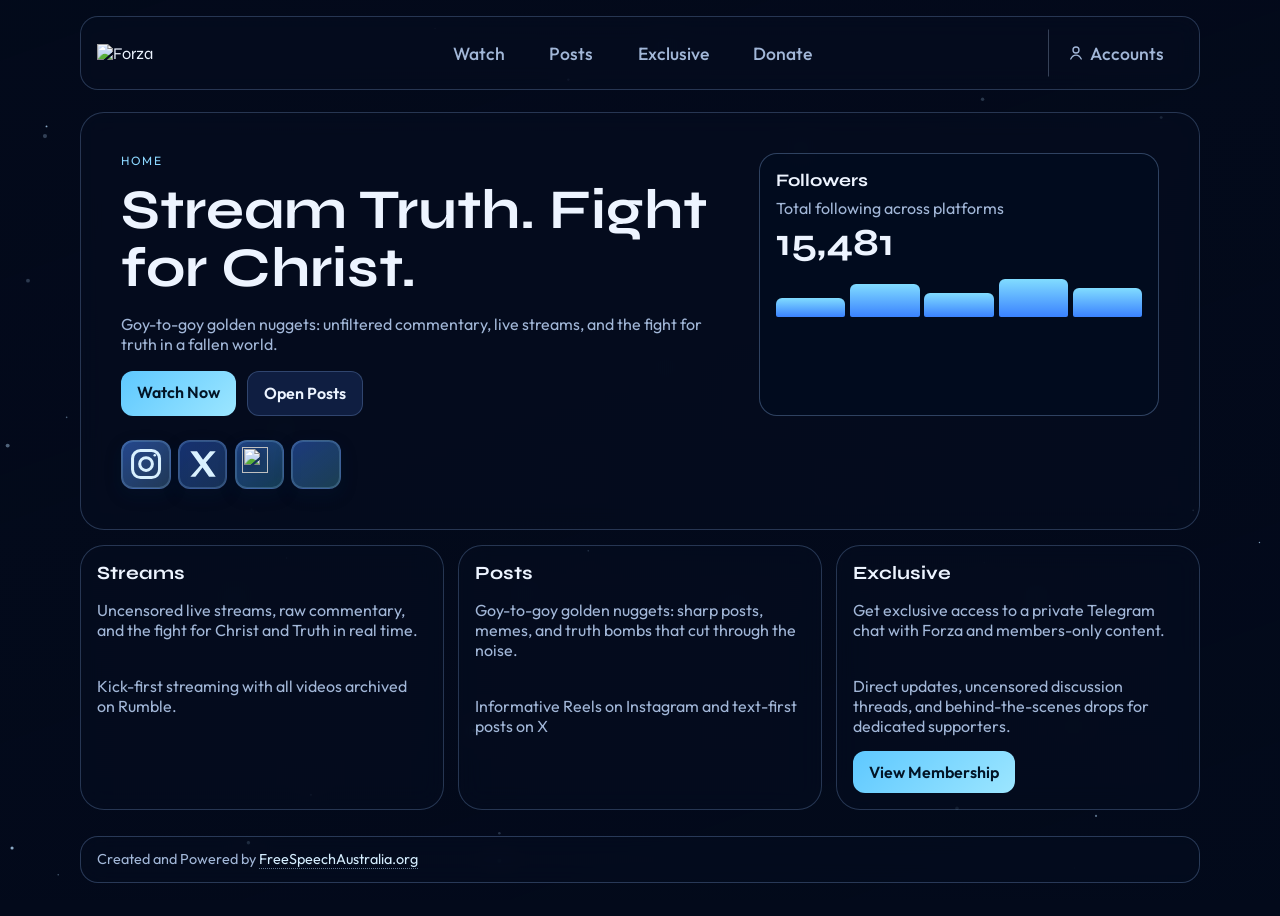
==== index.html @ 4218550f "Cache bust stylesheet version" ====
<!DOCTYPE html>
<html lang="en">
<head>
  <meta charset="UTF-8" />
  <meta name="viewport" content="width=device-width, initial-scale=1.0" />
  <title>Forza | Home</title>
  <link rel="icon" type="image/png" href="Branding/favicon.png?v=20260303-new-mark" />
  <link rel="preconnect" href="https://fonts.googleapis.com" />
  <link rel="preconnect" href="https://fonts.gstatic.com" crossorigin />
  <link href="https://fonts.googleapis.com/css2?family=Outfit:wght@400;500;700&family=Syne:wght@500;700&display=swap" rel="stylesheet" />
  <link rel="stylesheet" href="style.css?v=20260312-accounts-panel-spacing" />
</head>
<body data-api-base-url="https://fsa-api-3iis.onrender.com" data-creator-slug="forza">
  <canvas id="nebula-canvas" aria-hidden="true"></canvas>

  <header class="header-shell" id="top">
    <a class="logo" href="/">
      <img src="Branding/logo.png" alt="Forza" />
    </a>

    <button class="nav-toggle" aria-expanded="false" aria-controls="header-nav">
      <span></span><span></span><span></span>
      <span class="sr-only">Toggle navigation</span>
    </button>

    <nav id="header-nav" class="header-nav" aria-label="Primary navigation">
      <a href="/watch">Watch</a>
      <a href="/posts">Posts</a>
      <a href="/exclusive">Exclusive</a>
      <a href="/donate">Donate</a>
    </nav>

    <a class="accounts" href="/accounts" aria-label="Accounts">
      <svg viewBox="0 0 24 24" fill="none" stroke="currentColor" stroke-width="1.8" stroke-linecap="round" stroke-linejoin="round" aria-hidden="true">
        <circle cx="12" cy="8" r="4"></circle>
        <path d="M5 20c1.6-3.6 4.5-5.2 7-5.2S17.4 16.4 19 20"></path>
      </svg>
      <span>Accounts</span>
    </a>
  </header>

  <main id="app-root"></main>

  <footer class="site-footer">
    <section class="glass site-footer-shell">
      <p class="site-footer-credit">Created and Powered by <a href="https://freespeechaustralia.org" target="_blank" rel="noopener noreferrer">FreeSpeechAustralia.org</a></p>
    </section>
  </footer>

  <script src="script.js?v=20260312-spa-shared"></script>
  <script src="app.js?v=20260312-spa-router"></script>
</body>
</html>
---- style.css ----
:root {
  --bg: #030a1b;
  --text: #edf4ff;
  --muted: #a2b7d8;
  --line: rgba(151, 191, 255, 0.24);
  --glass: rgba(7, 17, 39, 0.30);
  --accent: #5ec8ff;
}

* {
  box-sizing: border-box;
}

html,
body {
  margin: 0;
  min-height: 100%;
}

body {
  font-family: "Outfit", sans-serif;
  color: var(--text);
  background: var(--bg);
  overflow-x: hidden;
  position: relative;
  min-height: 100dvh;
}

body::before {
  content: "";
  position: fixed;
  inset: 0;
  z-index: -3;
  background-image: linear-gradient(160deg, rgba(3, 10, 27, 0.68), rgba(3, 10, 27, 0.46)), url("Branding/background.png");
  background-size: cover;
  background-position: top center;
  background-repeat: no-repeat;
}

#nebula-canvas {
  position: fixed;
  inset: 0;
  width: 100%;
  height: 100%;
  z-index: -2;
  pointer-events: none;
}

.header-shell {
  width: min(1120px, calc(100% - 2rem));
  margin: 1rem auto;
  border-radius: 18px;
  border: 1px solid var(--line);
  background: var(--glass);
  backdrop-filter: blur(12px);
  display: grid;
  grid-template-columns: auto 1fr auto;
  align-items: center;
  gap: 0.9rem;
  padding: 0.75rem 1rem;
  position: sticky;
  top: 0.6rem;
  z-index: 12;
}

.logo {
  display: inline-flex;
  align-items: center;
  gap: 0.6rem;
  text-decoration: none;
  color: var(--text);
  font-family: "Syne", sans-serif;
  font-size: 1.02rem;
}

.logo img {
  width: 120px;
  height: auto;
}

.header-nav {
  justify-self: center;
  display: inline-flex;
  gap: 0.45rem;
  flex-wrap: wrap;
}

.header-nav a,
.accounts {
  text-decoration: none;
  color: var(--muted);
  padding: 0.72rem 1.1rem;
  border-radius: 999px;
  border: 1px solid transparent;
  transition: all 180ms ease;
  font-size: 1.1rem;
  font-weight: 500;
}

.header-nav a:hover,
.accounts:hover {
  color: var(--text);
  border-color: var(--line);
  background: rgba(96, 139, 255, 0.16);
}

.header-nav a[aria-current="page"] {
  color: var(--text);
  border-color: var(--line);
  background: rgba(96, 139, 255, 0.2);
}

.accounts {
  display: inline-flex;
  align-items: center;
  gap: 0.36rem;
  border-left: 1px solid rgba(162, 183, 216, 0.32);
  border-radius: 0;
}

.accounts svg {
  width: 18px;
  height: 18px;
}


.nav-toggle {
  display: none;
  background: transparent;
  border: 1px solid var(--line);
  border-radius: 10px;
  padding: 0.45rem;
}

.nav-toggle span {
  display: block;
  width: 18px;
  height: 2px;
  background: var(--text);
  margin: 3px 0;
}

.sr-only {
  position: absolute;
  width: 1px;
  height: 1px;
  overflow: hidden;
  clip-path: inset(50%);
}

main {
  width: min(1120px, calc(100% - 2rem));
  margin: 1.4rem auto 1.6rem;
}

.streams-main {
  display: grid;
  gap: 0.9rem;
}

.streams-hero {
  display: grid;
  grid-template-columns: 1.3fr 0.7fr;
  gap: 1rem;
  padding: clamp(1.2rem, 4vw, 2rem);
}

.streams-hero-logo {
  display: block;
  width: min(220px, 58vw);
  height: auto;
  padding: 0.42rem 0.76rem;
  margin: 0.65rem 0 0.25rem;
  border-radius: 14px;
  border: 1px solid rgba(140, 255, 190, 0.34);
  background: linear-gradient(140deg, rgba(124, 255, 176, 0.24), rgba(111, 240, 255, 0.14));
  box-shadow:
    inset 0 0 0 1px rgba(191, 255, 218, 0.16),
    0 9px 20px rgba(5, 18, 36, 0.34);
  filter: drop-shadow(0 6px 16px rgba(4, 14, 34, 0.45));
}

.sort-panel {
  display: grid;
  align-content: start;
  gap: 0.55rem;
  border: 1px solid rgba(151, 191, 255, 0.28);
  border-radius: 16px;
  background: rgba(3, 13, 32, 0.6);
  padding: 0.9rem;
}

.sort-panel label {
  font-size: 0.82rem;
  color: #8cd7ff;
  text-transform: uppercase;
  letter-spacing: 0.11em;
}

.sort-panel select {
  border: 1px solid var(--line);
  border-radius: 10px;
  padding: 0.64rem 0.72rem;
  background: rgba(7, 17, 39, 0.9);
  color: var(--text);
  font: 500 1rem/1 "Outfit", sans-serif;
}

.sort-panel p {
  margin: 0.1rem 0 0;
  color: var(--muted);
}

.sort-panel.is-empty {
  display: flex;
  align-items: center;
  justify-content: center;
  min-height: 92px;
}

.sort-panel.is-empty label,
.sort-panel.is-empty select {
  display: none;
}

.sort-panel.is-empty p {
  margin: 0;
  color: #d6eeff;
  font-weight: 600;
}

.video-grid {
  display: grid;
  gap: 0.9rem;
  grid-template-columns: repeat(2, minmax(0, 1fr));
}

.video-placeholder {
  grid-column: 1 / -1;
  min-height: 180px;
  display: grid;
  place-items: center;
  padding: 1.2rem;
  border-style: dashed;
  border-color: rgba(151, 191, 255, 0.32);
  background: linear-gradient(165deg, rgba(8, 20, 48, 0.64), rgba(8, 16, 35, 0.58));
  text-align: center;
}

.video-placeholder p {
  margin: 0;
  color: #d6eeff;
  font-size: 1.02rem;
}

.video-card {
  overflow: hidden;
}

.video-embed-wrap {
  position: relative;
  aspect-ratio: 16 / 9;
  border-bottom: 1px solid rgba(151, 191, 255, 0.2);
}

.video-embed-wrap iframe {
  width: 100%;
  height: 100%;
  border: 0;
  background: #020814;
}

.video-meta {
  padding: 0.9rem;
}

.video-meta h2 {
  margin: 0;
  font-size: 1.1rem;
}

.video-meta p {
  margin: 0.55rem 0;
  color: var(--muted);
}

.video-meta a {
  color: #8cd7ff;
  text-decoration: none;
  font-weight: 500;
}

.video-meta a:hover {
  color: var(--text);
}

.watch-profile-layout {
  display: grid;
  grid-template-columns: 1fr;
}

.kick-profile-card {
  position: relative;
  overflow: hidden;
  border-color: rgba(107, 244, 153, 0.34);
  background:
    radial-gradient(1200px 260px at 88% -28%, rgba(132, 255, 158, 0.18), transparent 62%),
    linear-gradient(165deg, rgba(8, 33, 25, 0.86), rgba(7, 22, 46, 0.68));
  box-shadow:
    inset 0 0 0 1px rgba(136, 255, 177, 0.12),
    0 18px 36px rgba(6, 22, 20, 0.38);
}

.kick-profile-logo {
  width: 104px;
  height: auto;
  display: block;
  margin-bottom: 0.82rem;
  border-radius: 9px;
  border: 1px solid rgba(144, 255, 182, 0.36);
  box-shadow: 0 7px 16px rgba(7, 20, 17, 0.4);
}

.kick-profile-card .kick-profile-head {
  display: flex;
  align-items: center;
  gap: 0.82rem;
}

.kick-profile-meta {
  min-width: 0;
  flex: 1;
}

.kick-profile-meta h2 {
  margin: 0;
  color: #e9fff1;
  font-size: 1.35rem;
}

.kick-follow-btn {
  margin-left: auto;
  display: inline-flex;
  align-items: center;
  justify-content: center;
  min-height: 2rem;
  padding: 0.45rem 0.92rem;
  border-radius: 999px;
  border: 1px solid rgba(156, 255, 122, 0.72);
  background: linear-gradient(135deg, #67f62b, #95ff56);
  color: #0a170f;
  text-decoration: none;
  font-size: 0.78rem;
  font-weight: 800;
  letter-spacing: 0.08em;
  text-transform: uppercase;
  box-shadow:
    inset 0 1px 0 rgba(236, 255, 231, 0.62),
    0 8px 18px rgba(53, 169, 66, 0.38);
  transition: transform 180ms ease, filter 180ms ease, box-shadow 180ms ease;
}

.kick-follow-btn:hover {
  transform: translateY(-1px);
  filter: brightness(1.03);
  box-shadow:
    inset 0 1px 0 rgba(236, 255, 231, 0.72),
    0 10px 20px rgba(53, 169, 66, 0.44);
}

.kick-profile-card .profile-avatar {
  border-color: rgba(123, 255, 176, 0.5);
  background: linear-gradient(140deg, rgba(52, 194, 111, 0.34), rgba(66, 218, 255, 0.2));
}

.kick-profile-card .profile-handle {
  color: #8ff5bc;
}

.kick-profile-card .profile-copy {
  color: #d2ffe0;
}

.kick-profile-card .btn.primary {
  color: #e9fff1;
  border: 1px solid rgba(123, 255, 176, 0.4);
  background: linear-gradient(135deg, rgba(23, 82, 48, 0.9), rgba(10, 40, 31, 0.92));
}

.kick-profile-card .btn.primary:hover {
  border-color: rgba(159, 255, 198, 0.62);
  background: linear-gradient(135deg, rgba(29, 97, 57, 0.92), rgba(12, 46, 35, 0.94));
}

.glass {
  border: 1px solid var(--line);
  border-radius: 24px;
  backdrop-filter: blur(12px);
  background: var(--glass);
}

.hero-grid {
  display: flex;
  flex-direction: column;
  padding: clamp(1.2rem, 4vw, 2.5rem);
}

.hero-content {
  display: grid;
  grid-template-columns: 1.4fr 0.9fr;
  gap: 1rem;
}

.hero-grid .social-links {
  margin-top: 1.5rem;
  width: min(220px, 100%);
  justify-self: center;
}

.label {
  margin: 0;
  font-size: 0.75rem;
  text-transform: uppercase;
  letter-spacing: 0.13em;
  color: #8cd7ff;
}

h1,
h2,
h3 {
  font-family: "Syne", sans-serif;
}

h1 {
  margin: 0.8rem 0;
  font-size: clamp(2rem, 5vw, 3.5rem);
  line-height: 1.04;
  max-width: 15ch;
}

.copy {
  color: var(--muted);
  max-width: 55ch;
}

.hero-actions {
  margin-top: 1.1rem;
  display: flex;
  gap: 0.7rem;
  flex-wrap: wrap;
}

.btn {
  text-decoration: none;
  padding: 0.7rem 1rem;
  border-radius: 12px;
  font-weight: 600;
}

.btn.primary {
  color: #021426;
  background: linear-gradient(135deg, var(--accent), #9ce6ff);
}

.btn.ghost {
  color: var(--text);
  border: 1px solid var(--line);
  background: rgba(85, 130, 255, 0.16);
}

.pulse-card {
  border: 1px solid rgba(151, 191, 255, 0.3);
  border-radius: 18px;
  padding: 1rem;
  background: rgba(3, 13, 32, 0.62);
}

.pulse-card h2 {
  margin: 0;
  font-size: 1.1rem;
}

.pulse-card p {
  margin: 0.4rem 0;
  color: var(--muted);
}

.pulse-card strong {
  font: 700 clamp(1.8rem, 5vw, 2.4rem) / 1 "Syne", sans-serif;
}

.mini-bars {
  display: grid;
  grid-template-columns: repeat(5, 1fr);
  gap: 0.3rem;
  margin-top: 0.8rem;
  align-items: end;
  height: 42px;
}

.mini-bars span {
  display: block;
  border-radius: 6px 6px 2px 2px;
  background: linear-gradient(to top, #3a82ff, #81dcff);
  animation: bounce 1.8s ease-in-out infinite;
}

.mini-bars span:nth-child(1) { height: 46%; animation-delay: 0s; }
.mini-bars span:nth-child(2) { height: 80%; animation-delay: 0.15s; }
.mini-bars span:nth-child(3) { height: 58%; animation-delay: 0.3s; }
.mini-bars span:nth-child(4) { height: 92%; animation-delay: 0.45s; }
.mini-bars span:nth-child(5) { height: 70%; animation-delay: 0.6s; }

@keyframes bounce {
  0%,
  100% { transform: translateY(0); }
  50% { transform: translateY(-4px); }
}

.card-grid {
  margin-top: 0.95rem;
  display: grid;
  gap: 0.85rem;
  grid-template-columns: repeat(3, minmax(0, 1fr));
}

.card-grid article {
  padding: 1rem;
}

.card-grid h3 {
  margin: 0;
}

.card-grid p {
  margin-bottom: 0;
  color: var(--muted);
}

.social-links {
  margin-top: 0.65rem;
  display: grid;
  grid-template-columns: repeat(4, minmax(0, 1fr));
  gap: 0.45rem;
}

.social-links a {
  display: grid;
  place-items: center;
  text-decoration: none;
  color: var(--text);
  aspect-ratio: 1 / 1;
  border-radius: 12px;
  border: 1px solid rgba(151, 191, 255, 0.28);
  background: linear-gradient(145deg, rgba(58, 119, 255, 0.44), rgba(83, 214, 255, 0.24));
  box-shadow: inset 0 0 0 1px rgba(155, 220, 255, 0.2), 0 6px 16px rgba(8, 22, 52, 0.3);
  transition: border-color 180ms ease, transform 180ms ease, background 180ms ease, box-shadow 180ms ease;
}

.social-links a:hover {
  border-color: rgba(151, 191, 255, 0.56);
  background: linear-gradient(145deg, rgba(74, 140, 255, 0.5), rgba(109, 228, 255, 0.3));
  box-shadow: inset 0 0 0 1px rgba(188, 234, 255, 0.28), 0 8px 18px rgba(8, 22, 52, 0.36);
  transform: translateY(-2px);
}

.social-btn.instagram {
  background: linear-gradient(145deg, rgba(68, 132, 255, 0.5), rgba(121, 192, 255, 0.26));
}

.social-btn.x {
  background: linear-gradient(145deg, rgba(38, 85, 191, 0.52), rgba(83, 162, 255, 0.26));
}

.social-btn.kick {
  background: linear-gradient(145deg, rgba(60, 125, 242, 0.5), rgba(79, 214, 255, 0.24));
}

.social-btn.rumble {
  background: linear-gradient(145deg, rgba(52, 108, 220, 0.5), rgba(104, 228, 255, 0.24));
}

.social-links svg {
  width: 80%;
  height: 80%;
  color: #d9f1ff;
}

.social-image {
  width: 74%;
  height: 74%;
  object-fit: contain;
  filter: drop-shadow(0 2px 6px rgba(5, 14, 33, 0.45));
}

.social-image-rumble {
  width: 90%;
  height: auto;
  max-height: 70%;
}

.posts-main {
  display: grid;
  gap: 0.9rem;
}

.posts-hero {
  padding: clamp(1.2rem, 4vw, 2.2rem);
}

.posts-hero h1 {
  max-width: 17ch;
}

.posts-actions {
  margin-top: 1rem;
  display: flex;
  gap: 0.65rem;
  flex-wrap: wrap;
}

.posts-profile-layout {
  display: grid;
  grid-template-columns: repeat(2, minmax(0, 1fr));
  gap: 0.9rem;
}

.posts-layout {
  display: grid;
  grid-template-columns: 1fr;
  gap: 0.9rem;
}

.posts-layout .rss-card {
  width: 100%;
}

.profile-card,
.rss-card {
  padding: 1.1rem;
}

.profile-card h2,
.rss-card h2 {
  margin: 0;
  font-size: 1.3rem;
}

.profile-badge {
  display: inline-flex;
  align-items: center;
  margin-bottom: 0.75rem;
  padding: 0.32rem 0.62rem;
  border-radius: 999px;
  border: 1px solid rgba(151, 191, 255, 0.42);
  background: rgba(52, 122, 255, 0.2);
  color: #cce8ff;
  font-size: 0.78rem;
  letter-spacing: 0.09em;
  text-transform: uppercase;
}

.profile-head {
  display: flex;
  align-items: center;
  gap: 0.75rem;
}

.x-profile-head {
  display: flex;
  align-items: center;
}

.x-profile-meta {
  min-width: 0;
  flex: 1;
}

.x-follow-btn {
  margin-left: auto;
  display: inline-flex;
  align-items: center;
  justify-content: center;
  min-height: 2rem;
  padding: 0.45rem 0.9rem;
  border-radius: 999px;
  border: 1px solid rgba(173, 214, 255, 0.45);
  background: linear-gradient(145deg, rgba(9, 13, 22, 0.95), rgba(25, 36, 56, 0.9));
  color: #eef7ff;
  text-decoration: none;
  font-size: 0.78rem;
  font-weight: 700;
  letter-spacing: 0.07em;
  text-transform: uppercase;
  box-shadow:
    inset 0 0 0 1px rgba(220, 238, 255, 0.14),
    0 8px 18px rgba(3, 10, 25, 0.36);
  transition: transform 180ms ease, border-color 180ms ease, filter 180ms ease;
}

.x-follow-btn:hover {
  transform: translateY(-1px);
  border-color: rgba(194, 228, 255, 0.66);
  filter: brightness(1.06);
}

.instagram-profile-card {
  position: relative;
  overflow: hidden;
  border-color: rgba(255, 154, 120, 0.34);
  background:
    radial-gradient(1100px 250px at 86% -20%, rgba(255, 173, 109, 0.2), transparent 62%),
    linear-gradient(165deg, rgba(53, 16, 64, 0.86), rgba(27, 20, 72, 0.7));
  box-shadow:
    inset 0 0 0 1px rgba(255, 193, 145, 0.12),
    0 18px 36px rgba(32, 14, 52, 0.4);
}

.instagram-profile-logo {
  width: 104px;
  height: auto;
  display: block;
  margin-bottom: 0.82rem;
  box-shadow: 0 7px 16px rgba(25, 8, 39, 0.44);
}

.instagram-profile-head {
  display: flex;
  align-items: center;
  gap: 0.82rem;
}

.instagram-profile-meta {
  min-width: 0;
  flex: 1;
}

.instagram-profile-meta h2 {
  margin: 0;
  color: #ffe9f8;
  font-size: 1.35rem;
}

.instagram-follow-btn {
  margin-left: auto;
  display: inline-flex;
  align-items: center;
  justify-content: center;
  min-height: 2rem;
  padding: 0.45rem 0.92rem;
  border-radius: 999px;
  border: 1px solid rgba(255, 200, 165, 0.62);
  background: linear-gradient(135deg, #ff804c, #ff4da0 48%, #9c5dff);
  color: #ffffff;
  text-decoration: none;
  font-size: 0.78rem;
  font-weight: 800;
  letter-spacing: 0.08em;
  text-transform: uppercase;
  box-shadow:
    inset 0 1px 0 rgba(255, 231, 210, 0.48),
    0 9px 20px rgba(186, 68, 128, 0.42);
  transition: transform 180ms ease, filter 180ms ease, box-shadow 180ms ease;
}

.instagram-follow-btn:hover {
  transform: translateY(-1px);
  filter: brightness(1.03);
  box-shadow:
    inset 0 1px 0 rgba(255, 236, 219, 0.62),
    0 11px 22px rgba(186, 68, 128, 0.5);
}

.instagram-profile-card .profile-avatar {
  border-color: rgba(255, 187, 157, 0.5);
  background: linear-gradient(140deg, rgba(255, 140, 96, 0.35), rgba(175, 102, 255, 0.25));
}

.instagram-profile-card .profile-handle {
  color: #ffbfdb;
}

.instagram-profile-card .profile-copy {
  color: #ffe2f4;
}

.instagram-profile-card .btn.primary {
  color: #fff4fb;
  border: 1px solid rgba(255, 185, 146, 0.44);
  background: linear-gradient(135deg, rgba(120, 45, 114, 0.9), rgba(78, 33, 128, 0.92));
}

.instagram-profile-card .btn.primary:hover {
  border-color: rgba(255, 206, 170, 0.6);
  background: linear-gradient(135deg, rgba(136, 53, 128, 0.92), rgba(90, 39, 143, 0.94));
}

.profile-avatar {
  width: 54px;
  height: 54px;
  border-radius: 16px;
  display: grid;
  place-items: center;
  overflow: hidden;
  font-family: "Syne", sans-serif;
  font-size: 1.4rem;
  font-weight: 700;
  background: linear-gradient(140deg, rgba(83, 150, 255, 0.26), rgba(112, 229, 255, 0.16));
  border: 1px solid rgba(160, 202, 255, 0.44);
  color: #e9f8ff;
}

.profile-avatar-image {
  width: 100%;
  height: 100%;
  object-fit: cover;
  display: block;
}

.profile-handle {
  margin: 0.25rem 0 0;
  color: var(--muted);
  font-size: 0.92rem;
  overflow-wrap: anywhere;
}

.profile-copy {
  margin: 0.85rem 0 0;
  color: #d7ebff;
}

.profile-actions {
  margin-top: 0.9rem;
  display: flex;
  gap: 0.62rem;
  flex-wrap: wrap;
}

.profile-note {
  margin: 0.75rem 0 0;
  color: var(--muted);
  font-size: 0.9rem;
}

.site-footer {
  width: min(1120px, calc(100% - 2rem));
  margin: 0 auto 1.4rem;
}

.site-footer-shell {
  display: grid;
  gap: 0.75rem;
  border-radius: 18px;
  border: 1px solid rgba(151, 191, 255, 0.26);
  padding: 0.85rem 1rem;
}

.site-footer-credit {
  margin: 0;
  color: var(--muted);
  font-size: 0.9rem;
}

.site-footer-credit a {
  color: #d5eeff;
  text-decoration: none;
  border-bottom: 1px dotted rgba(184, 221, 255, 0.52);
}

.site-footer-credit a:hover {
  color: #ffffff;
}

.rss-card {
  border-color: rgba(113, 181, 255, 0.34);
  background: linear-gradient(165deg, rgba(8, 20, 48, 0.84), rgba(10, 31, 72, 0.58));
}

.rss-label {
  display: inline-flex;
  align-items: center;
  margin-bottom: 0.75rem;
  padding: 0.32rem 0.62rem;
  border-radius: 999px;
  border: 1px solid rgba(151, 191, 255, 0.42);
  background: rgba(52, 122, 255, 0.2);
  color: #cce8ff;
  font-size: 0.78rem;
  letter-spacing: 0.09em;
  text-transform: uppercase;
}

.rss-list {
  list-style: none;
  margin: 0.85rem 0 0;
  padding: 0;
  display: grid;
  gap: 0.65rem;
}

.rss-list li {
  border: 1px solid rgba(151, 191, 255, 0.22);
  border-radius: 12px;
  background: rgba(8, 23, 53, 0.55);
}

.rss-list a {
  display: block;
  text-decoration: none;
  color: #d8efff;
  font-weight: 500;
  padding: 0.72rem 0.8rem 0.45rem;
}

.rss-list a:hover {
  color: #ffffff;
}

.rss-list time {
  display: block;
  padding: 0 0.8rem 0.72rem;
  color: var(--muted);
  font-size: 0.85rem;
}

.rss-source {
  margin: 0.75rem 0 0;
  color: var(--muted);
  font-size: 0.83rem;
}

.rss-source a {
  color: #8cd7ff;
}

.donate-main {
  display: grid;
  gap: 0.9rem;
}

.donate-hero {
  padding: clamp(1.2rem, 4vw, 2.2rem);
}

.donate-hero h1 {
  max-width: 16ch;
}

.donate-subcopy {
  margin: 1rem 0 0;
  font-size: 1.03rem;
  color: #d5ecff;
}

.donate-layout {
  display: grid;
  grid-template-columns: 1.15fr 0.85fr;
  gap: 0.9rem;
}

.donate-notes,
.payid-card,
.paypal-card,
.solana-card {
  padding: 1.1rem;
}

.payid-card,
.paypal-card,
.solana-card {
  display: flex;
  flex-direction: column;
}

.donate-notes {
  grid-column: auto;
}

.donate-notes h2,
.payid-card h2,
.paypal-card h2,
.solana-card h2 {
  margin: 0;
  font-size: 1.3rem;
}

.support-points {
  margin: 0.85rem 0 0;
  padding-left: 1.2rem;
  display: grid;
  gap: 0.52rem;
  color: var(--muted);
}

.support-points li::marker {
  color: #8cd7ff;
}

.payid-card {
  border-color: rgba(145, 188, 255, 0.34);
  background: linear-gradient(165deg, rgba(10, 26, 58, 0.84), rgba(13, 35, 78, 0.58));
}

.payid-badge {
  display: inline-flex;
  align-items: center;
  margin-bottom: 0.75rem;
  padding: 0.32rem 0.62rem;
  border-radius: 999px;
  border: 1px solid rgba(151, 191, 255, 0.42);
  background: rgba(52, 122, 255, 0.2);
  color: #cce8ff;
  font-size: 0.78rem;
  letter-spacing: 0.09em;
  text-transform: uppercase;
}

.payid-copy {
  margin: 0.5rem 0 1rem;
  color: var(--muted);
}

.payid-address-box {
  border: 1px dashed rgba(151, 191, 255, 0.42);
  border-radius: 14px;
  background: rgba(8, 22, 52, 0.52);
  padding: 0.75rem;
}

.payid-address-label {
  margin: 0;
  color: #9ed9ff;
  font-size: 0.8rem;
  text-transform: uppercase;
  letter-spacing: 0.1em;
}

.payid-address {
  display: block;
  margin-top: 0.45rem;
  padding: 0.5rem 0.62rem;
  border-radius: 10px;
  background: rgba(15, 47, 101, 0.56);
  color: #e3f6ff;
  font-family: "Courier New", monospace;
  font-size: 0.84rem;
  overflow-wrap: anywhere;
  word-break: break-word;
}

.payid-note {
  margin: 0.9rem 0 0;
  color: var(--muted);
  font-size: 0.88rem;
}

.paypal-card {
  border-color: rgba(113, 181, 255, 0.34);
  background: linear-gradient(165deg, rgba(8, 20, 48, 0.84), rgba(10, 31, 72, 0.58));
}

.paypal-badge {
  display: inline-flex;
  align-items: center;
  margin-bottom: 0.75rem;
  padding: 0.32rem 0.62rem;
  border-radius: 999px;
  border: 1px solid rgba(151, 191, 255, 0.42);
  background: rgba(52, 122, 255, 0.2);
  color: #cce8ff;
  font-size: 0.78rem;
  letter-spacing: 0.09em;
  text-transform: uppercase;
}

.paypal-copy {
  margin: 0.5rem 0 1rem;
  color: var(--muted);
}

.paypal-actions {
  display: grid;
  gap: 0.8rem;
}

.amount-grid {
  display: grid;
  grid-template-columns: repeat(2, minmax(0, 1fr));
  gap: 0.5rem;
}

.amount-grid a {
  display: inline-flex;
  justify-content: center;
  align-items: center;
  min-height: 2.45rem;
  text-decoration: none;
  color: #d8efff;
  border-radius: 12px;
  border: 1px solid rgba(151, 191, 255, 0.33);
  background: linear-gradient(145deg, rgba(42, 104, 236, 0.38), rgba(72, 197, 255, 0.2));
  font-weight: 600;
  transition: border-color 180ms ease, background 180ms ease, transform 180ms ease;
}

.amount-grid a:hover {
  border-color: rgba(180, 221, 255, 0.6);
  background: linear-gradient(145deg, rgba(59, 124, 255, 0.42), rgba(88, 213, 255, 0.24));
  transform: translateY(-1px);
}

.solana-card {
  border-color: rgba(123, 230, 210, 0.34);
  background: linear-gradient(165deg, rgba(7, 40, 41, 0.82), rgba(8, 24, 52, 0.62));
}

.solana-badge {
  display: inline-flex;
  align-items: center;
  margin-bottom: 0.75rem;
  padding: 0.32rem 0.62rem;
  border-radius: 999px;
  border: 1px solid rgba(145, 239, 220, 0.44);
  background: rgba(39, 176, 142, 0.2);
  color: #cbfff3;
  font-size: 0.78rem;
  letter-spacing: 0.09em;
  text-transform: uppercase;
}

.solana-copy {
  margin: 0.5rem 0 1rem;
  color: var(--muted);
}

.solana-wallet-box {
  border: 1px dashed rgba(151, 241, 223, 0.44);
  border-radius: 14px;
  background: rgba(8, 34, 40, 0.48);
  padding: 0.75rem;
}

.solana-wallet-label {
  margin: 0;
  color: #8fe8d4;
  font-size: 0.8rem;
  text-transform: uppercase;
  letter-spacing: 0.1em;
}

.solana-wallet-address {
  display: block;
  margin-top: 0.45rem;
  padding: 0.5rem 0.62rem;
  border-radius: 10px;
  background: rgba(11, 43, 57, 0.62);
  color: #e3fff8;
  font-family: "Courier New", monospace;
  font-size: 0.84rem;
  overflow-wrap: anywhere;
  word-break: break-word;
}

.solana-actions {
  margin-top: auto;
  padding-top: 0.8rem;
  display: grid;
  grid-template-columns: repeat(2, minmax(0, 1fr));
  gap: 0.5rem;
}

.solana-actions .btn {
  min-height: 2.45rem;
  display: inline-flex;
  justify-content: center;
  align-items: center;
  border: 1px solid transparent;
  cursor: pointer;
  font: inherit;
}

.solana-actions .btn.ghost {
  border-color: rgba(145, 239, 220, 0.38);
  background: rgba(29, 123, 104, 0.24);
  color: #dbfff4;
}

.solana-actions .btn.ghost:hover {
  border-color: rgba(182, 255, 238, 0.58);
  background: rgba(39, 146, 123, 0.28);
}

.solana-amount-grid {
  margin-top: 0.8rem;
}

.solana-amount-grid a {
  border-color: rgba(140, 236, 217, 0.38);
  background: linear-gradient(145deg, rgba(28, 120, 122, 0.44), rgba(41, 155, 202, 0.28));
  color: #ddfff6;
}

.solana-amount-grid a:hover {
  border-color: rgba(189, 255, 239, 0.6);
  background: linear-gradient(145deg, rgba(38, 139, 140, 0.48), rgba(52, 169, 219, 0.32));
}

.solana-status {
  margin: 0.75rem 0 0;
  color: var(--muted);
  font-size: 0.88rem;
}

.solana-status[data-tone="success"] {
  color: #c6ffe1;
}

.solana-status[data-tone="error"] {
  color: #ffc8c8;
}

.exclusive-main {
  display: grid;
  gap: 0.9rem;
}

.exclusive-hero {
  padding: clamp(1.2rem, 4vw, 2.2rem);
}

.exclusive-hero h1 {
  max-width: 18ch;
}

.exclusive-subcopy {
  margin: 1rem 0 0;
  font-size: 1.03rem;
  color: #d5ecff;
}

.exclusive-layout {
  display: grid;
  grid-template-columns: 1.15fr 0.85fr;
  gap: 0.9rem;
}

.exclusive-overview,
.membership-card {
  padding: 1.1rem;
}

.exclusive-overview h2,
.membership-card h2 {
  margin: 0;
  font-size: 1.3rem;
}

.exclusive-points {
  margin: 0.85rem 0 0;
  padding-left: 1.2rem;
  display: grid;
  gap: 0.52rem;
  color: var(--muted);
}

.exclusive-points li::marker {
  color: #8cd7ff;
}

.exclusive-note {
  margin: 0.85rem 0 0;
  color: var(--muted);
  font-size: 0.9rem;
}

.membership-card {
  border-color: rgba(121, 198, 255, 0.34);
  background: linear-gradient(165deg, rgba(8, 26, 56, 0.84), rgba(8, 20, 44, 0.62));
}

.membership-badge {
  display: inline-flex;
  align-items: center;
  margin-bottom: 0.75rem;
  padding: 0.32rem 0.62rem;
  border-radius: 999px;
  border: 1px solid rgba(151, 191, 255, 0.42);
  background: rgba(52, 122, 255, 0.2);
  color: #cce8ff;
  font-size: 0.78rem;
  letter-spacing: 0.09em;
  text-transform: uppercase;
}

.membership-copy {
  margin: 0.5rem 0 1rem;
  color: var(--muted);
}

.membership-actions {
  display: grid;
  gap: 0.8rem;
}

.membership-actions .btn[data-loading="true"] {
  opacity: 0.58;
  cursor: wait;
}

.membership-note {
  margin: 0.8rem 0 0;
  color: var(--muted);
  font-size: 0.83rem;
}

.membership-note[data-tone="success"] {
  color: #c6ffe1;
}

.membership-note[data-tone="error"] {
  color: #ffc8c8;
}

.accounts-main {
  display: grid;
  gap: 0.9rem;
}

.accounts-hero {
  padding: clamp(1.2rem, 4vw, 2.2rem);
}

.accounts-hero h1 {
  max-width: 18ch;
}

.accounts-note {
  margin: 1rem 0 0;
  font-size: 1.03rem;
  color: #d5ecff;
}

.accounts-layout {
  display: grid;
  grid-template-columns: 0.95fr 1.05fr;
  gap: 0.9rem;
}

.accounts-actions {
  display: grid;
  gap: 0.9rem;
}

.accounts-main section .account-panel + .account-panel {
  margin-top: 0.9rem;
}

.account-panel {
  padding: 1.1rem;
}

.account-panel h2 {
  margin: 0;
  font-size: 1.3rem;
}

.account-lookup-form {
  margin-top: 0.85rem;
  display: grid;
  gap: 0.6rem;
}

.account-lookup-form label {
  color: #8cd7ff;
  font-size: 0.82rem;
  text-transform: uppercase;
  letter-spacing: 0.11em;
}

.account-lookup-form input {
  width: 100%;
  border-radius: 10px;
  border: 1px solid var(--line);
  background: rgba(7, 17, 39, 0.9);
  color: var(--text);
  padding: 0.68rem 0.72rem;
  font: 500 1rem/1.1 "Outfit", sans-serif;
}

.account-lookup-form input:focus {
  outline: none;
  border-color: rgba(145, 207, 255, 0.72);
  box-shadow: 0 0 0 2px rgba(84, 175, 255, 0.2);
}

.account-helper {
  margin: 0.75rem 0 0;
  color: var(--muted);
  font-size: 0.88rem;
}

.account-panel-head {
  display: flex;
  align-items: center;
  justify-content: space-between;
  gap: 0.75rem;
  margin-bottom: 0.82rem;
}

.status-pill {
  display: inline-flex;
  align-items: center;
  justify-content: center;
  padding: 0.32rem 0.66rem;
  border-radius: 999px;
  border: 1px solid rgba(151, 191, 255, 0.42);
  background: rgba(52, 122, 255, 0.2);
  color: #cce8ff;
  font-size: 0.76rem;
  letter-spacing: 0.08em;
  text-transform: uppercase;
}

.status-pill[data-tone="success"] {
  border-color: rgba(132, 255, 175, 0.52);
  background: rgba(44, 170, 108, 0.28);
  color: #d6ffe6;
}

.status-pill[data-tone="error"] {
  border-color: rgba(255, 165, 165, 0.56);
  background: rgba(184, 46, 46, 0.3);
  color: #ffe0e0;
}

.account-facts {
  margin: 0;
  display: grid;
  grid-template-columns: repeat(2, minmax(0, 1fr));
  gap: 0.55rem;
}

.account-facts div {
  margin: 0;
  padding: 0.62rem 0.7rem;
  border-radius: 12px;
  border: 1px solid rgba(151, 191, 255, 0.24);
  background: rgba(8, 17, 37, 0.52);
}

.account-facts dt {
  margin: 0;
  color: #8cd7ff;
  font-size: 0.74rem;
  text-transform: uppercase;
  letter-spacing: 0.11em;
}

.account-facts dd {
  margin: 0.38rem 0 0;
  color: #e6f3ff;
  font-size: 0.98rem;
  font-weight: 500;
  word-break: break-word;
}

.account-buttons {
  margin-top: 0.8rem;
  display: flex;
  gap: 0.62rem;
  flex-wrap: wrap;
}

.account-buttons .btn {
  border: 1px solid transparent;
  cursor: pointer;
  font: inherit;
}

.account-buttons .btn.ghost {
  border-color: var(--line);
}

.account-buttons .btn:disabled,
.account-lookup-form .btn:disabled {
  opacity: 0.58;
  cursor: not-allowed;
}

.token-box {
  margin-top: 0.85rem;
  border-radius: 14px;
  border: 1px dashed rgba(151, 191, 255, 0.4);
  background: rgba(8, 22, 52, 0.52);
  padding: 0.75rem;
}

.token-box p {
  margin: 0;
  color: var(--muted);
  font-size: 0.9rem;
}

.token-box p + p {
  margin-top: 0.5rem;
}

.token-box code {
  display: inline-block;
  padding: 0.16rem 0.3rem;
  border-radius: 6px;
  background: rgba(31, 64, 125, 0.46);
  color: #d8eeff;
  font-size: 0.82rem;
}

.token-box a {
  color: #8cd7ff;
  word-break: break-all;
}

.account-feedback-panel {
  min-height: 92px;
}

.account-message {
  margin: 0.72rem 0 0;
  color: var(--muted);
}

.account-message[data-tone="success"] {
  color: #c6ffe1;
}

.account-message[data-tone="error"] {
  color: #ffc8c8;
}

.reveal {
  opacity: 0;
  transform: translateY(16px);
  transition: opacity 400ms ease, transform 400ms ease;
}

.reveal.visible {
  opacity: 1;
  transform: translateY(0);
}

@media (max-width: 940px) {
  .hero-content {
    grid-template-columns: 1fr;
  }

  .streams-hero {
    grid-template-columns: 1fr;
  }

  .video-grid {
    grid-template-columns: 1fr;
  }

  .watch-profile-layout {
    grid-template-columns: 1fr;
  }

  .card-grid {
    grid-template-columns: 1fr;
  }

  .posts-layout {
    grid-template-columns: 1fr;
  }

  .posts-profile-layout {
    grid-template-columns: 1fr;
  }

  .posts-profile-layout .profile-card,
  .watch-profile-layout .kick-profile-card {
    min-width: 0;
    position: relative;
  }

  .posts-profile-layout .profile-head,
  .watch-profile-layout .kick-profile-head {
    min-width: 0;
  }

  .posts-profile-layout .x-follow-btn,
  .posts-profile-layout .instagram-follow-btn,
  .watch-profile-layout .kick-follow-btn {
    position: absolute;
    top: 0.95rem;
    right: 0.95rem;
    margin-left: 0;
    min-height: 1.85rem;
    padding: 0.35rem 0.72rem;
    font-size: 0.72rem;
    z-index: 1;
  }

  .posts-profile-layout .profile-badge {
    margin-right: 5.5rem;
  }

  .donate-layout {
    grid-template-columns: 1fr;
  }

  .donate-notes,
  .payid-card,
  .paypal-card,
  .solana-card {
    grid-column: auto;
    grid-row: auto;
  }

  .solana-actions {
    grid-template-columns: 1fr;
  }

  .exclusive-layout {
    grid-template-columns: 1fr;
  }

  .accounts-layout {
    grid-template-columns: 1fr;
  }

  .account-facts {
    grid-template-columns: 1fr;
  }

  .header-shell {
    grid-template-columns: auto auto 1fr;
  }

  .logo {
    grid-column: 1;
    grid-row: 1;
  }

  .nav-toggle {
    display: inline-block;
    grid-column: 2;
    grid-row: 1;
  }

  .header-nav {
    display: none;
    grid-column: 1 / -1;
    grid-row: 2;
    width: 100%;
    justify-content: center;
    padding-top: 0.35rem;
  }

  .header-nav.open {
    display: inline-flex;
  }

  .accounts {
    grid-column: 3;
    grid-row: 1;
    justify-self: end;
    align-self: center;
    border-left: 0;
  }
}

@media (max-width: 700px) {
  main {
    margin: 1.2rem auto 0.8rem;
    padding-bottom: 0;
  }

  main > :last-child {
    margin-bottom: 0;
  }

  body::before {
    background-image: linear-gradient(160deg, rgba(3, 10, 27, 0.48), rgba(3, 10, 27, 0.28)), url("Branding/background-mobile.jpg?v=20260304-mobile-bg-force-refresh");
    background-position: top left, top center;
    background-size: 100% 100%, 100% auto;
    background-repeat: no-repeat, no-repeat;
    inset: 0;
  }

  #nebula-canvas {
    opacity: 0.7;
  }

  .account-panel-head {
    flex-direction: column;
    align-items: flex-start;
  }

  .account-buttons .btn {
    width: 100%;
    justify-content: center;
  }
}
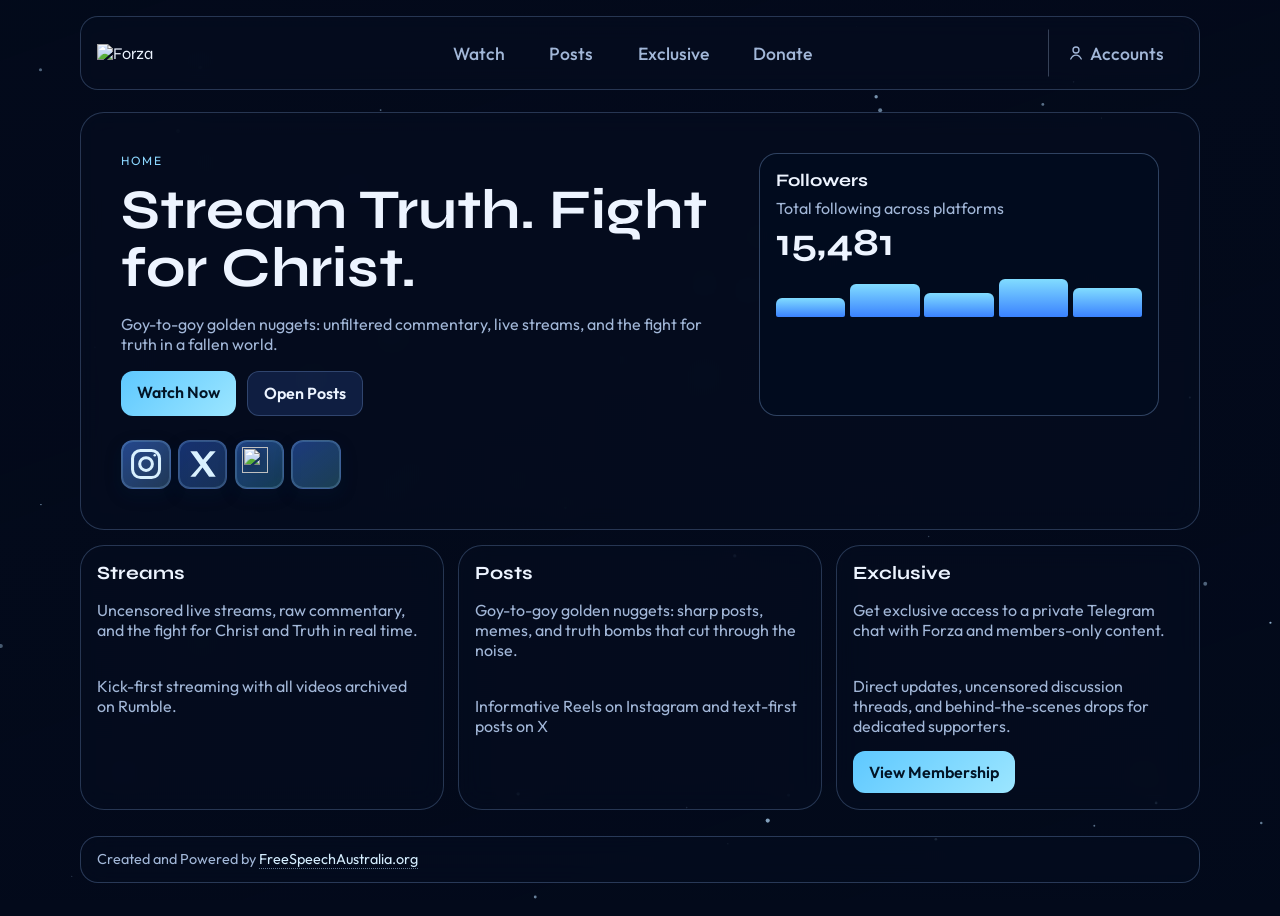
==== commit 89d6c0fe: "Cache bust stylesheet" ====
--- a/index.html
+++ b/index.html
@@ -8,7 +8,7 @@
   <link rel="preconnect" href="https://fonts.googleapis.com" />
   <link rel="preconnect" href="https://fonts.gstatic.com" crossorigin />
   <link href="https://fonts.googleapis.com/css2?family=Outfit:wght@400;500;700&family=Syne:wght@500;700&display=swap" rel="stylesheet" />
-  <link rel="stylesheet" href="style.css?v=20260312-accounts-panel-spacing" />
+  <link rel="stylesheet" href="style.css?v=20260312-accounts-panel-spacing-2" />
 </head>
 <body data-api-base-url="https://fsa-api-3iis.onrender.com" data-creator-slug="forza">
   <canvas id="nebula-canvas" aria-hidden="true"></canvas>
--- a/style.css
+++ b/style.css
@@ -1351,10 +1351,6 @@
   gap: 0.9rem;
 }
 
-.accounts-main section .account-panel + .account-panel {
-  margin-top: 0.9rem;
-}
-
 .account-panel {
   padding: 1.1rem;
 }
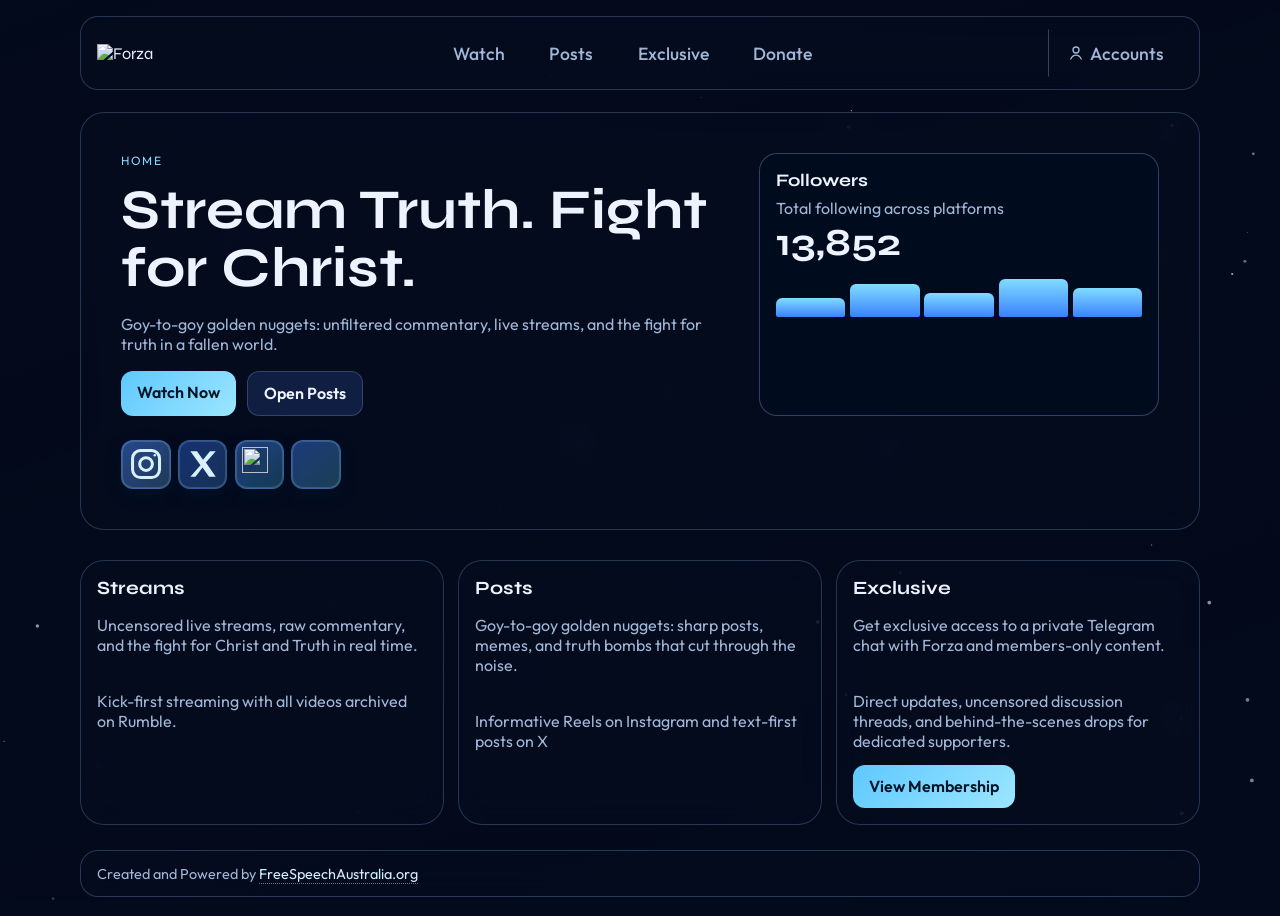
==== commit 66ad19f4: "Restore spacing between page sections" ====
--- a/index.html
+++ b/index.html
@@ -8,7 +8,7 @@
   <link rel="preconnect" href="https://fonts.googleapis.com" />
   <link rel="preconnect" href="https://fonts.gstatic.com" crossorigin />
   <link href="https://fonts.googleapis.com/css2?family=Outfit:wght@400;500;700&family=Syne:wght@500;700&display=swap" rel="stylesheet" />
-  <link rel="stylesheet" href="style.css?v=20260312-accounts-panel-spacing-2" />
+  <link rel="stylesheet" href="style.css?v=20260312-article-spacing" />
 </head>
 <body data-api-base-url="https://fsa-api-3iis.onrender.com" data-creator-slug="forza">
   <canvas id="nebula-canvas" aria-hidden="true"></canvas>
--- a/style.css
+++ b/style.css
@@ -151,6 +151,11 @@
 main {
   width: min(1120px, calc(100% - 2rem));
   margin: 1.4rem auto 1.6rem;
+}
+
+#app-root > section[data-route-page] {
+  display: grid;
+  gap: 0.9rem;
 }
 
 .streams-main {
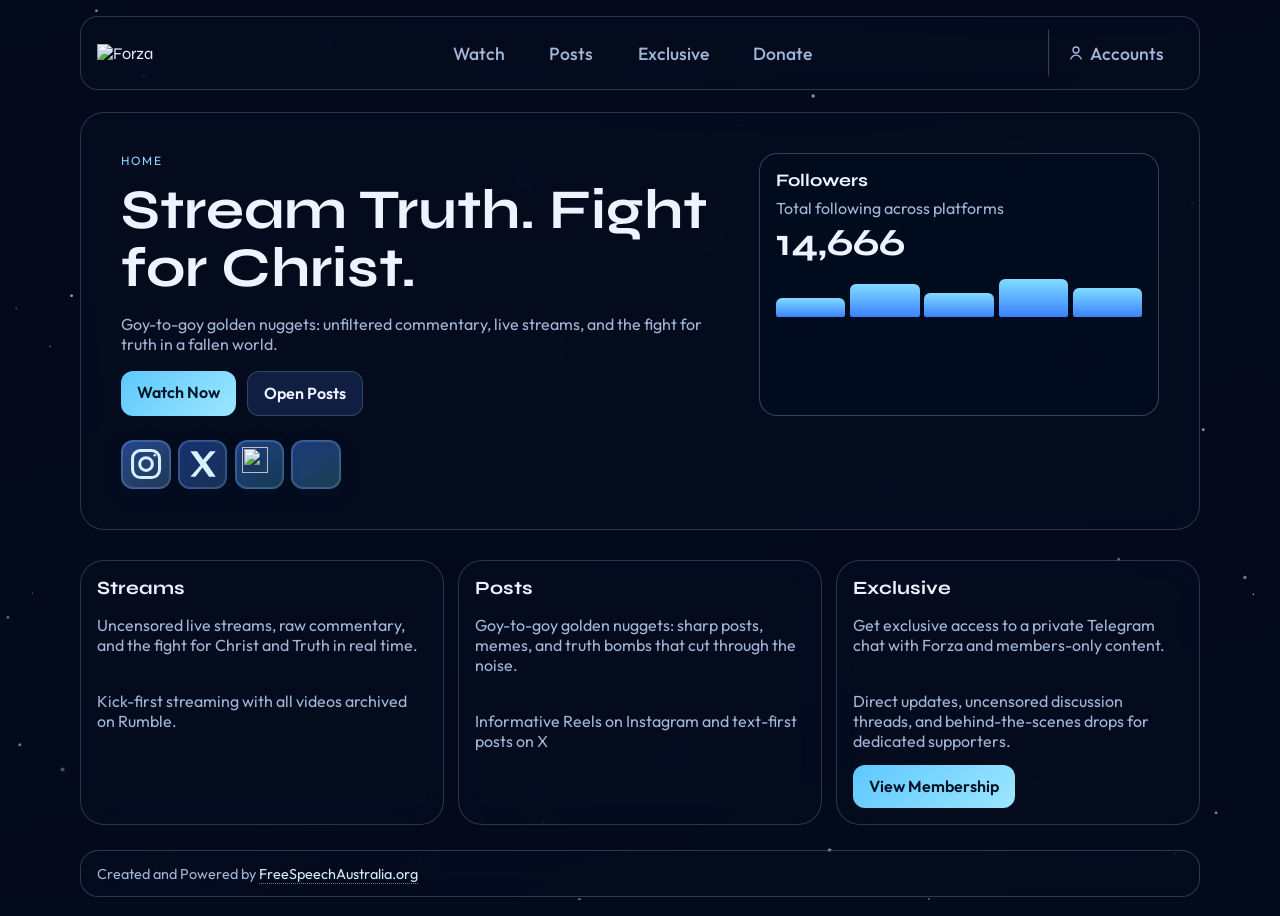
==== commit 40da5794: "Fix SPA route stacking" ====
--- a/index.html
+++ b/index.html
@@ -8,7 +8,7 @@
   <link rel="preconnect" href="https://fonts.googleapis.com" />
   <link rel="preconnect" href="https://fonts.gstatic.com" crossorigin />
   <link href="https://fonts.googleapis.com/css2?family=Outfit:wght@400;500;700&family=Syne:wght@500;700&display=swap" rel="stylesheet" />
-  <link rel="stylesheet" href="style.css?v=20260312-article-spacing" />
+  <link rel="stylesheet" href="style.css?v=20260312-route-visibility" />
 </head>
 <body data-api-base-url="https://fsa-api-3iis.onrender.com" data-creator-slug="forza">
   <canvas id="nebula-canvas" aria-hidden="true"></canvas>
--- a/style.css
+++ b/style.css
@@ -153,9 +153,13 @@
   margin: 1.4rem auto 1.6rem;
 }
 
-#app-root > section[data-route-page] {
+#app-root > section[data-route-page]:not([hidden]) {
   display: grid;
   gap: 0.9rem;
+}
+
+#app-root > section[data-route-page][hidden] {
+  display: none;
 }
 
 .streams-main {
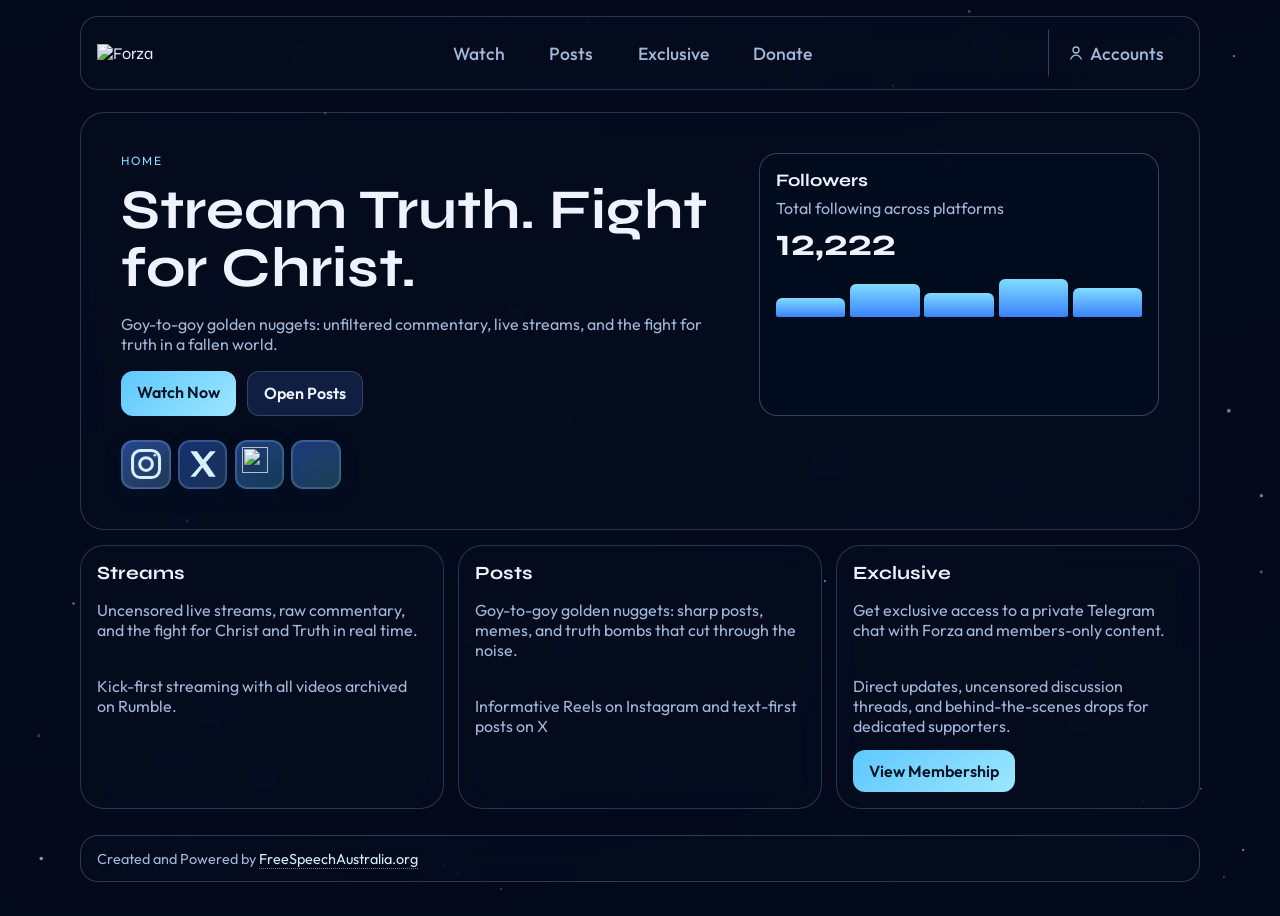
==== commit 29063839: "Remove card grid margin" ====
--- a/index.html
+++ b/index.html
@@ -8,7 +8,7 @@
   <link rel="preconnect" href="https://fonts.googleapis.com" />
   <link rel="preconnect" href="https://fonts.gstatic.com" crossorigin />
   <link href="https://fonts.googleapis.com/css2?family=Outfit:wght@400;500;700&family=Syne:wght@500;700&display=swap" rel="stylesheet" />
-  <link rel="stylesheet" href="style.css?v=20260312-route-visibility" />
+  <link rel="stylesheet" href="style.css?v=20260313-card-grid-gap" />
 </head>
 <body data-api-base-url="https://fsa-api-3iis.onrender.com" data-creator-slug="forza">
   <canvas id="nebula-canvas" aria-hidden="true"></canvas>
--- a/style.css
+++ b/style.css
@@ -527,7 +527,6 @@
 }
 
 .card-grid {
-  margin-top: 0.95rem;
   display: grid;
   gap: 0.85rem;
   grid-template-columns: repeat(3, minmax(0, 1fr));
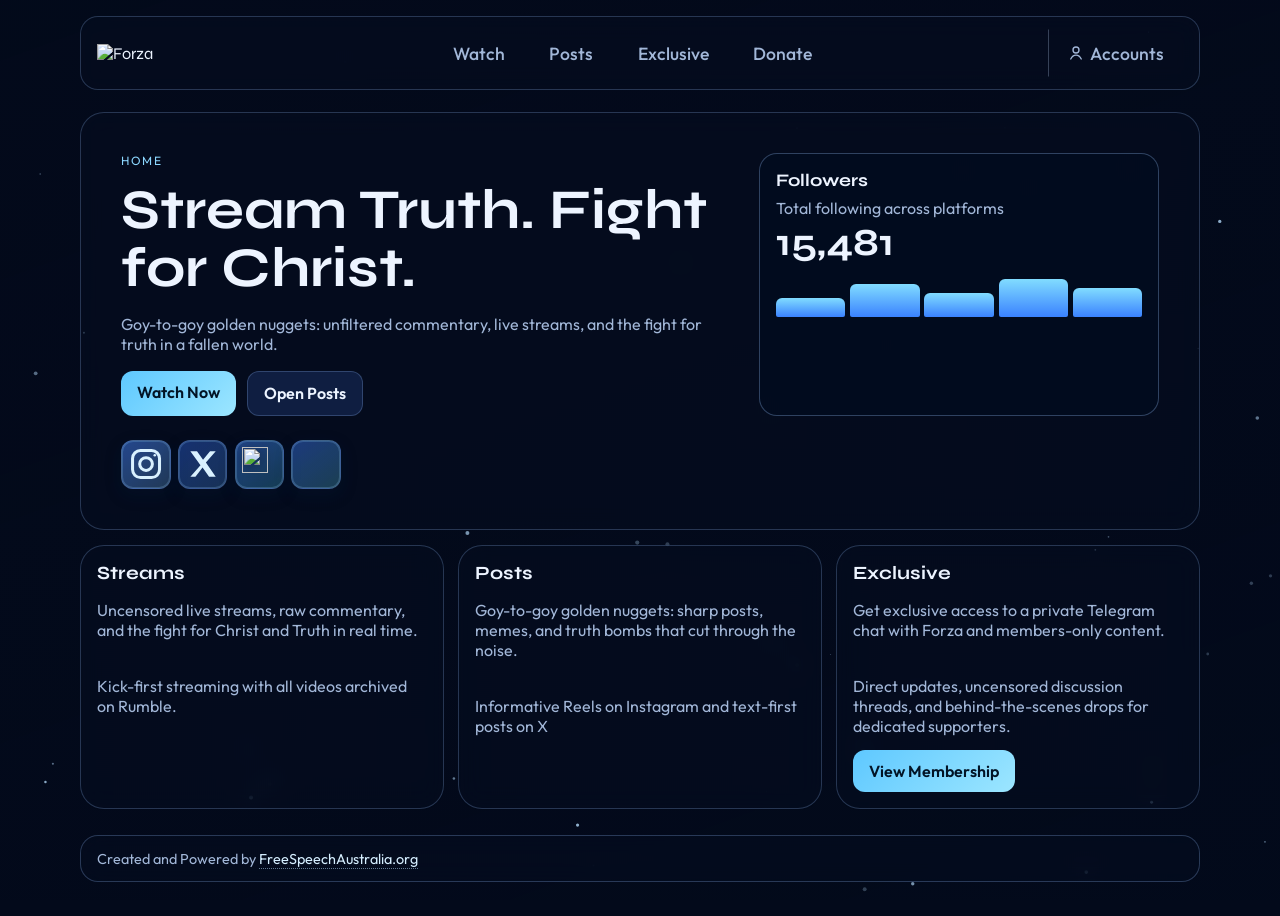
==== commit 80539870: "Fix intermittent SPA blank pages with reveal and hydrate fallbacks" ====
--- a/index.html
+++ b/index.html
@@ -47,7 +47,7 @@
     </section>
   </footer>
 
-  <script src="script.js?v=20260312-spa-shared"></script>
-  <script src="app.js?v=20260312-spa-router"></script>
+  <script src="script.js?v=20260316-reveal-fallback"></script>
+  <script src="app.js?v=20260316-hydrate-fallback"></script>
 </body>
 </html>
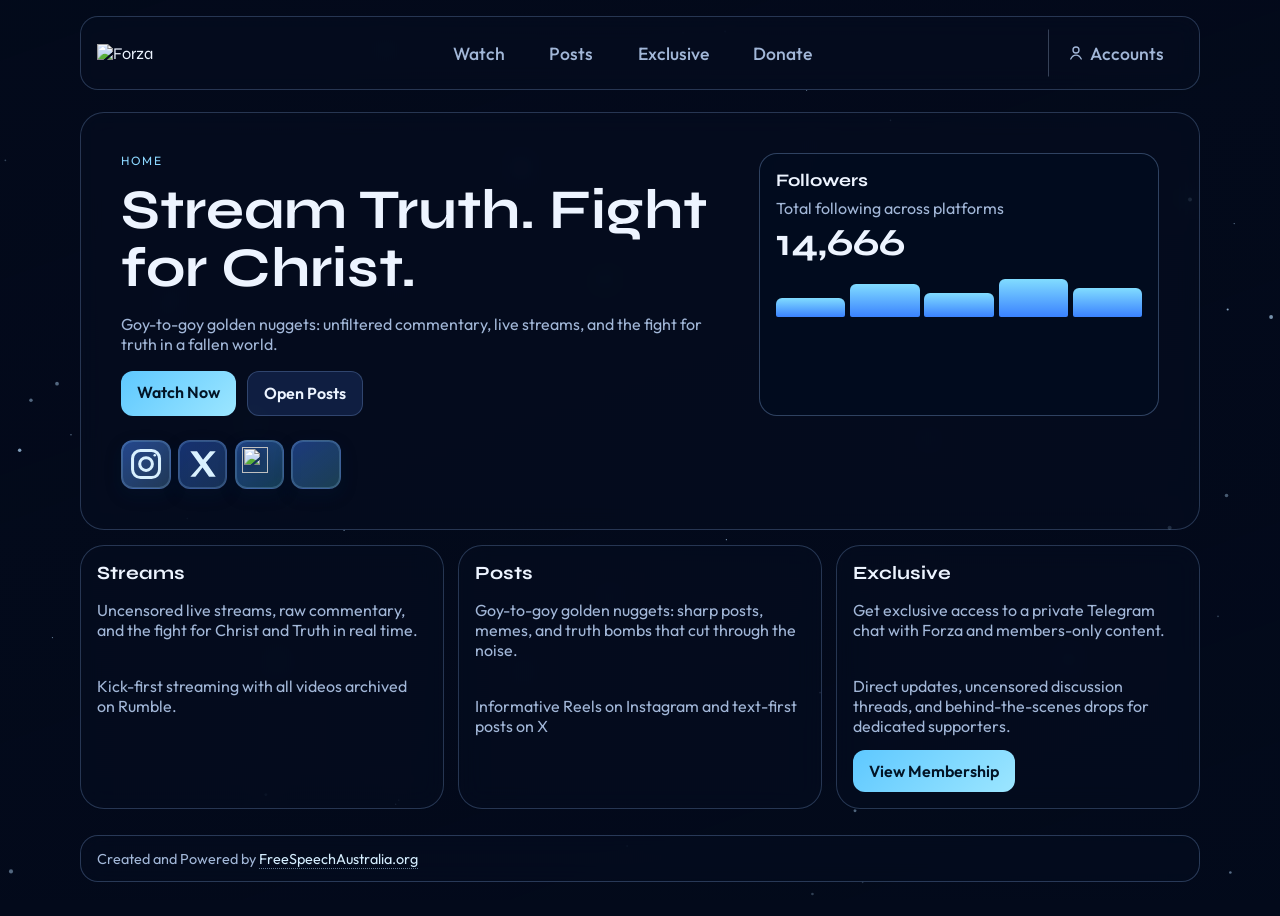
==== commit 1db15349: "Fix route hydration order to reveal non-watch pages" ====
--- a/index.html
+++ b/index.html
@@ -48,6 +48,6 @@
   </footer>
 
   <script src="script.js?v=20260316-reveal-fallback"></script>
-  <script src="app.js?v=20260316-hydrate-fallback"></script>
+  <script src="app.js?v=20260316-hydrate-visible-route"></script>
 </body>
 </html>
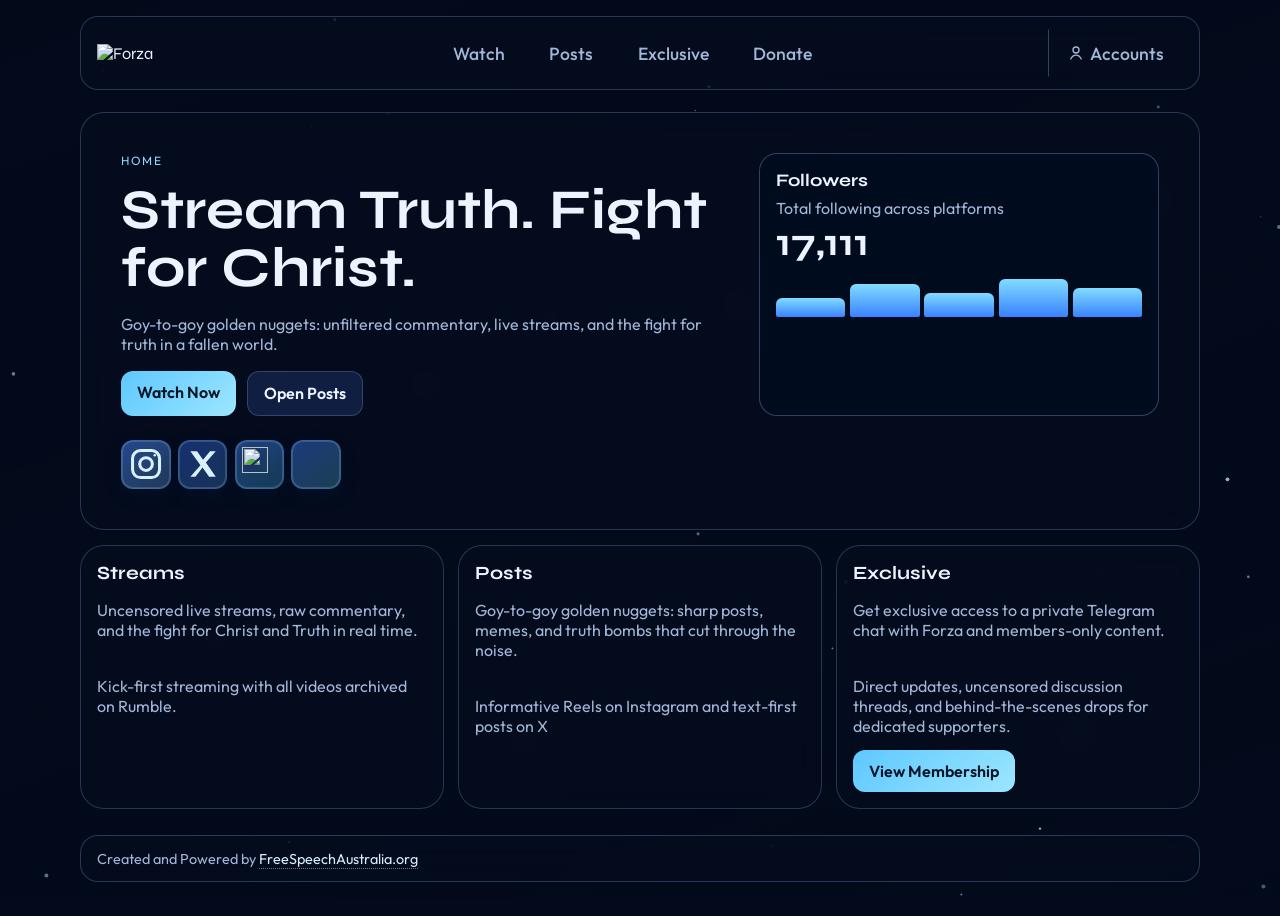
==== commit 71a9fe97: "Force reveal content visible to prevent invisible routes" ====
--- a/index.html
+++ b/index.html
@@ -8,7 +8,7 @@
   <link rel="preconnect" href="https://fonts.googleapis.com" />
   <link rel="preconnect" href="https://fonts.gstatic.com" crossorigin />
   <link href="https://fonts.googleapis.com/css2?family=Outfit:wght@400;500;700&family=Syne:wght@500;700&display=swap" rel="stylesheet" />
-  <link rel="stylesheet" href="style.css?v=20260313-card-grid-gap" />
+  <link rel="stylesheet" href="style.css?v=20260316-reveal-safe-default" />
 </head>
 <body data-api-base-url="https://fsa-api-3iis.onrender.com" data-creator-slug="forza">
   <canvas id="nebula-canvas" aria-hidden="true"></canvas>
--- a/style.css
+++ b/style.css
@@ -1541,8 +1541,8 @@
 }
 
 .reveal {
-  opacity: 0;
-  transform: translateY(16px);
+  opacity: 1;
+  transform: translateY(0);
   transition: opacity 400ms ease, transform 400ms ease;
 }
 
